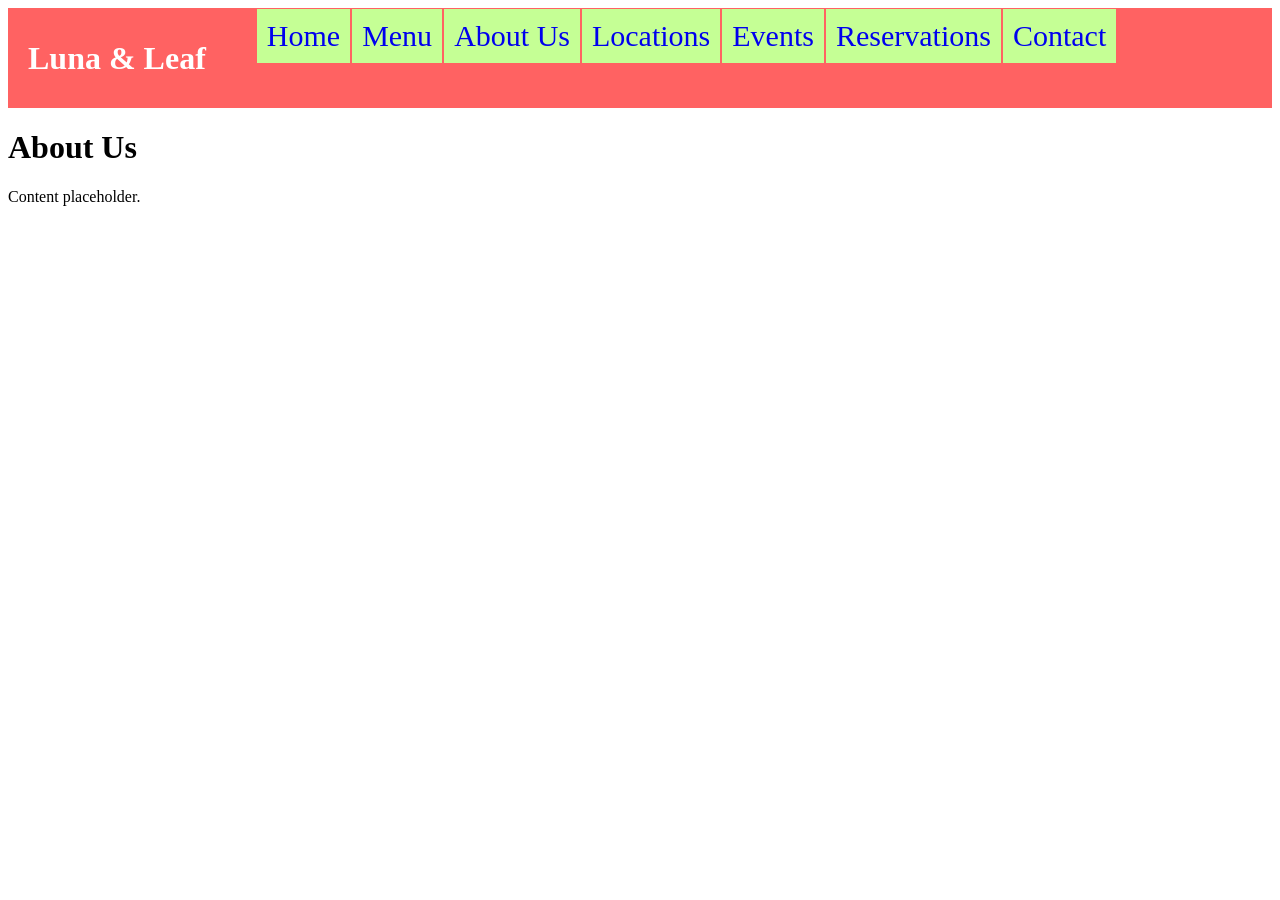
==== about.html @ a8bb4b67 "Adding all tabs of website" ====
<html>
<head>
    <meta name='viewport' content="width=device-width, initial-scale=1">
    <title>About Us - Luna & Leaf</title>

    <link rel="stylesheet" href="buisness_style.css">
</head>

<body>
    <div class="header">
        <div class="logo">
            <a href="index.html"><h1>Luna & Leaf</h1></a>
        </div>

        <ul class="navBar">
            <li><a href="index.html">Home</a></li>
            <li><a href="menu.html">Menu</a></li>
            <li><a href="about.html">About Us</a></li>
            <li><a href="locations.html">Locations</a></li>
            <li><a href="events.html">Events</a></li>
            <li><a href="reservations.html">Reservations</a></li>
            <li><a href="contact.html">Contact</a></li>
        </ul>
    </div>

    <div class="body">
        <h1>About Us</h1>
        <p>Content placeholder.</p>
    </div>

</body>
</html>
---- buisness_style.css ----
.navBar {
    display: flex;

    margin: 0;
    padding: 0;

    list-style-type: none;
    
}

.navBar li a {
    display: block;

    padding: 10px;
    font-size: 30px;
    border: 1px solid #ff6262;

    background-color: #c5ff95;
    text-decoration: none;
}

.navBar li a:hover {
    background-color: #a6e374;
}

.header {
    display: flex;

    /*This is to ensure that header stays at top*/
    position: sticky;
    top: 0;
    z-index: 1000;

    width: 100%;
    background-color: #ff6262;
    height: 100px;
}

.header .logo {
    /*up right down left*/
    margin: auto 50px auto 20px;
}

.header .logo a {
    text-decoration: none;
    color: #ffffff;
}

.header .logo a:hover {
    text-decoration: none;
    color: #ffd4d4;
}

.hero p{
    font-size: 100px;
}
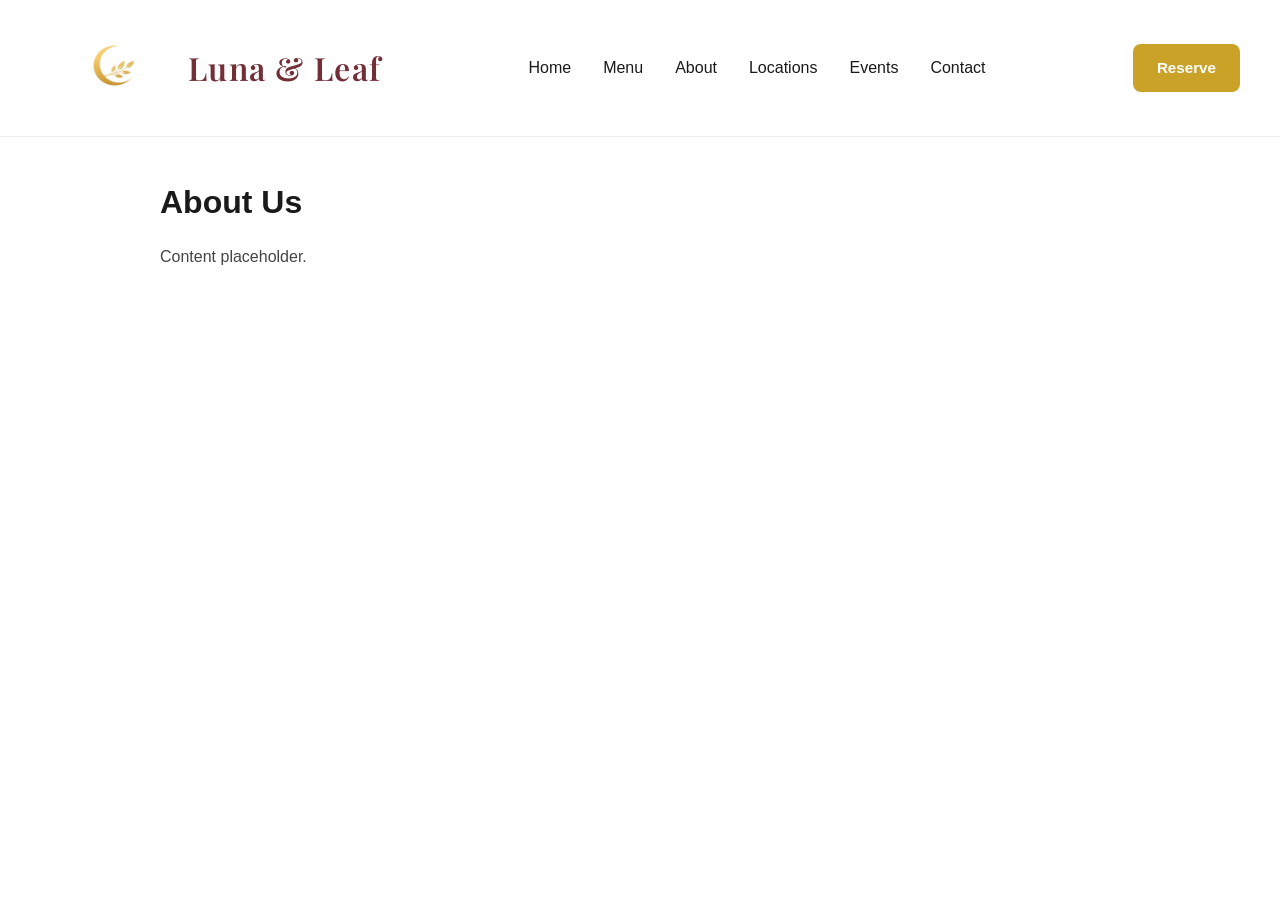
==== commit b63e053b: "Changes to logo, header, font/color of Luna & Leaf, css changes" ====
--- a/about.html
+++ b/about.html
@@ -3,24 +3,25 @@
     <meta name='viewport' content="width=device-width, initial-scale=1">
     <title>About Us - Luna & Leaf</title>
 
+    <link rel="stylesheet" href="https://fonts.googleapis.com/css2?family=Playfair+Display:wght@600;700&display=swap">
     <link rel="stylesheet" href="buisness_style.css">
 </head>
 
 <body>
     <div class="header">
-        <div class="logo">
-            <a href="index.html"><h1>Luna & Leaf</h1></a>
-        </div>
-
-        <ul class="navBar">
-            <li><a href="index.html">Home</a></li>
-            <li><a href="menu.html">Menu</a></li>
-            <li><a href="about.html">About Us</a></li>
-            <li><a href="locations.html">Locations</a></li>
-            <li><a href="events.html">Events</a></li>
-            <li><a href="reservations.html">Reservations</a></li>
-            <li><a href="contact.html">Contact</a></li>
-        </ul>
+        <a href="index.html" class="logo">
+            <img src="logo-nobg.png" alt="Luna & Leaf">
+            <span>Luna & Leaf</span>
+        </a>
+        <nav class="navBar">
+            <a href="index.html">Home</a>
+            <a href="menu.html">Menu</a>
+            <a href="about.html">About</a>
+            <a href="locations.html">Locations</a>
+            <a href="events.html">Events</a>
+            <a href="contact.html">Contact</a>
+        </nav>
+        <a href="reservations.html" class="btn-cta">Reserve</a>
     </div>
 
     <div class="body">
--- a/buisness_style.css
+++ b/buisness_style.css
@@ -1,56 +1,127 @@
-.navBar {
-    display: flex;
-
+/* reset everything */
+* {
     margin: 0;
     padding: 0;
-
-    list-style-type: none;
-    
+    box-sizing: border-box;
 }
 
-.navBar li a {
-    display: block;
-
-    padding: 10px;
-    font-size: 30px;
-    border: 1px solid #ff6262;
-
-    background-color: #c5ff95;
-    text-decoration: none;
+/* base styles for the whole page */
+body {
+    font-family: -apple-system, BlinkMacSystemFont, 'Segoe UI', Roboto, Oxygen, Ubuntu, sans-serif;
+    background-color: #fff;
+    color: #1a1a1a;
+    line-height: 1.6;
 }
 
-.navBar li a:hover {
-    background-color: #a6e374;
-}
-
+/* sticky header so it stays at the top when you scroll */
 .header {
     display: flex;
-
-    /*This is to ensure that header stays at top*/
+    align-items: center;
+    justify-content: space-between;
     position: sticky;
     top: 0;
     z-index: 1000;
-
     width: 100%;
-    background-color: #ff6262;
-    height: 100px;
+    padding: 20px 40px;
+    background-color: #fff;
+    border-bottom: 1px solid #eee;
 }
 
-.header .logo {
-    /*up right down left*/
-    margin: auto 50px auto 20px;
+/* logo on the left - image + text, upscale serif font */
+.logo {
+    display: flex;
+    align-items: center;
+    gap: 4px;
+    text-decoration: none;
+    color: #722f37;
 }
 
-.header .logo a {
-    text-decoration: none;
-    color: #ffffff;
+.logo img {
+    height: 6rem;
+    width: auto;
+    display: block;
+    object-fit: contain;
+    flex-shrink: 0;
 }
 
-.header .logo a:hover {
-    text-decoration: none;
-    color: #ffd4d4;
+.logo span {
+    font-family: 'Playfair Display', Georgia, serif;
+    font-size: 2rem;
+    font-weight: 600;
+    letter-spacing: 0.04em;
+    line-height: 1;
+    white-space: nowrap;
+    flex-shrink: 0;
 }
 
-.hero p{
-    font-size: 100px;
-}+.logo:hover {
+    color: #5a252c;
+}
+
+/* nav links in the middle, spaced out */
+.navBar {
+    display: flex;
+    gap: 32px;
+    list-style: none;
+}
+
+.navBar a {
+    text-decoration: none;
+    color: #1a1a1a;
+    font-size: 1rem;
+    font-weight: 500;
+}
+
+/* nav links stay black, maroon on hover */
+.navBar a:hover {
+    color: #722f37;
+}
+
+/* the reserve button */
+.btn-cta {
+    display: inline-block;
+    padding: 12px 24px;
+    background-color: #c9a227;
+    color: #fff;
+    text-decoration: none;
+    font-weight: 600;
+    font-size: 0.95rem;
+    border-radius: 8px;
+    transition: background-color 0.2s;
+}
+
+/* darker gold when you hover over it */
+.btn-cta:hover {
+    background-color: #a8861f;
+}
+
+/* hero section - the main intro area */
+.hero {
+    padding: 60px 40px;
+}
+
+.hero h1 {
+    font-size: 2.5rem;
+    margin-bottom: 1rem;
+}
+
+.hero p {
+    font-size: 1.25rem;
+}
+
+/* main content area, centered with max width */
+.body {
+    max-width: 1000px;
+    margin: 0 auto;
+    padding: 40px 20px 80px;
+}
+
+.body h1 {
+    font-size: 2rem;
+    margin-bottom: 1rem;
+}
+
+/*  softer color for body text */
+.body p {
+    color: #444;
+}
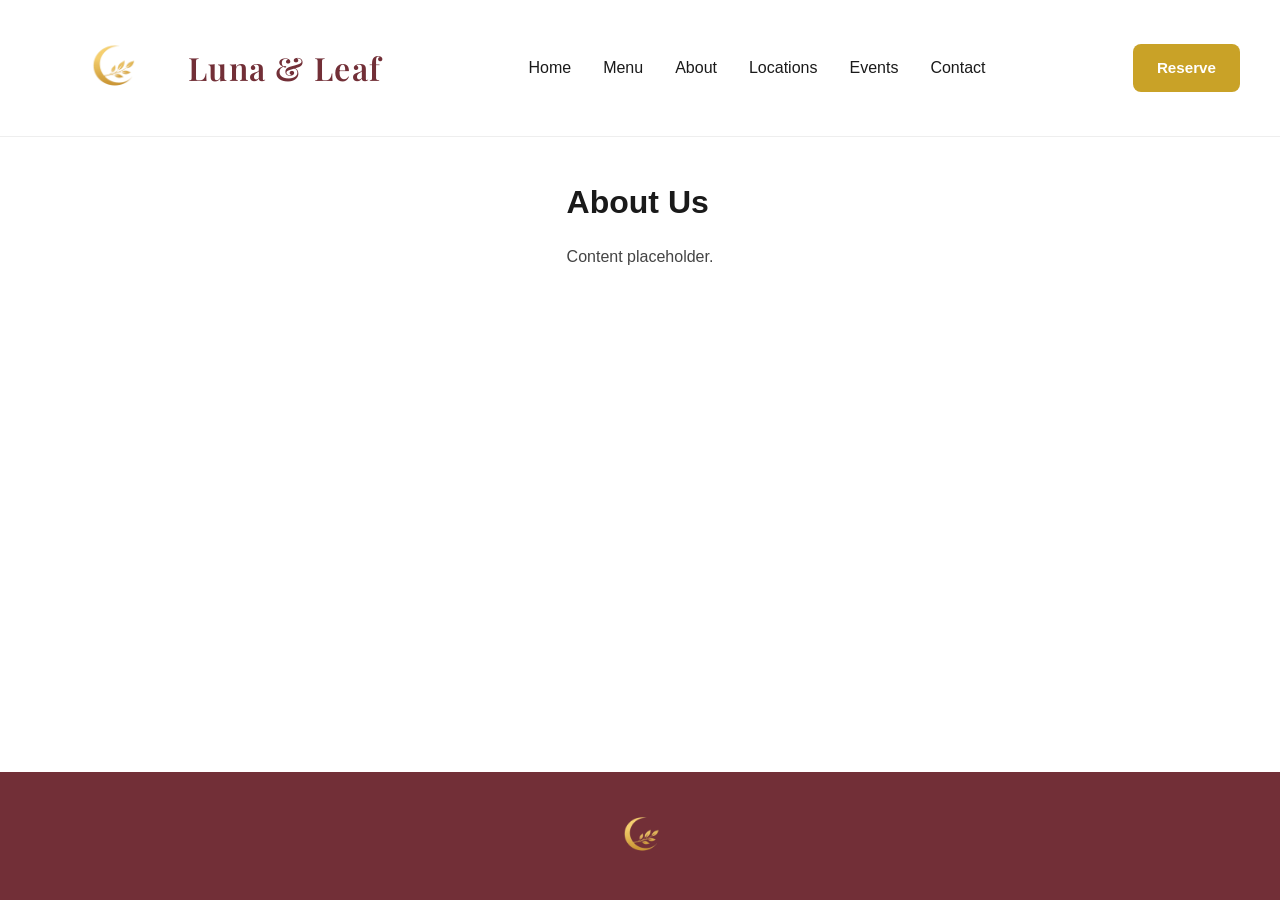
==== commit a6508988: "Footer updates, image folder" ====
--- a/about.html
+++ b/about.html
@@ -10,7 +10,7 @@
 <body>
     <div class="header">
         <a href="index.html" class="logo">
-            <img src="logo-nobg.png" alt="Luna & Leaf">
+            <img src="images/logo-nobg.png" alt="Luna & Leaf">
             <span>Luna & Leaf</span>
         </a>
         <nav class="navBar">
@@ -29,5 +29,9 @@
         <p>Content placeholder.</p>
     </div>
 
+    <footer class="footer">
+        <a href="index.html"><img src="images/logo-nobg.png" alt="Luna & Leaf"></a>
+    </footer>
+
 </body>
 </html>
--- a/buisness_style.css
+++ b/buisness_style.css
@@ -6,15 +6,23 @@
 }
 
 /* base styles for the whole page */
+html {
+    height: 100%;
+}
+
 body {
+    min-height: 100vh;
     font-family: -apple-system, BlinkMacSystemFont, 'Segoe UI', Roboto, Oxygen, Ubuntu, sans-serif;
     background-color: #fff;
     color: #1a1a1a;
     line-height: 1.6;
+    display: flex;
+    flex-direction: column;
 }
 
 /* sticky header so it stays at the top when you scroll */
 .header {
+    flex-shrink: 0;
     display: flex;
     align-items: center;
     justify-content: space-between;
@@ -114,6 +122,7 @@
     max-width: 1000px;
     margin: 0 auto;
     padding: 40px 20px 80px;
+    flex: 1;
 }
 
 .body h1 {
@@ -121,7 +130,50 @@
     margin-bottom: 1rem;
 }
 
-/*  softer color for body text */
+/* softer color for body text */
 .body p {
     color: #444;
 }
+
+/* solid maroon footer block at bottom */
+footer.footer,
+.footer {
+    width: 100%;
+    background: #722f37 !important;
+    background-color: #722f37 !important;
+    padding: 24px 40px;
+    margin-top: auto;
+    flex-shrink: 0;
+    display: flex;
+    justify-content: center;
+    align-items: center;
+}
+
+footer.footer a,
+.footer a {
+    display: block;
+    line-height: 0;
+}
+
+footer.footer img,
+.footer img {
+    height: 5rem;
+    width: auto;
+    display: block;
+    margin: 0 auto;
+}
+
+/* this section below is for menu page */
+.menu_box0{
+    background-color: #c9a227;
+}
+
+.menu_box1{
+    background-color: #a8861f;
+}
+
+.menu_box0, .menu_box1 {
+    padding: 10px;
+}
+
+/*This section above is for menu page*/
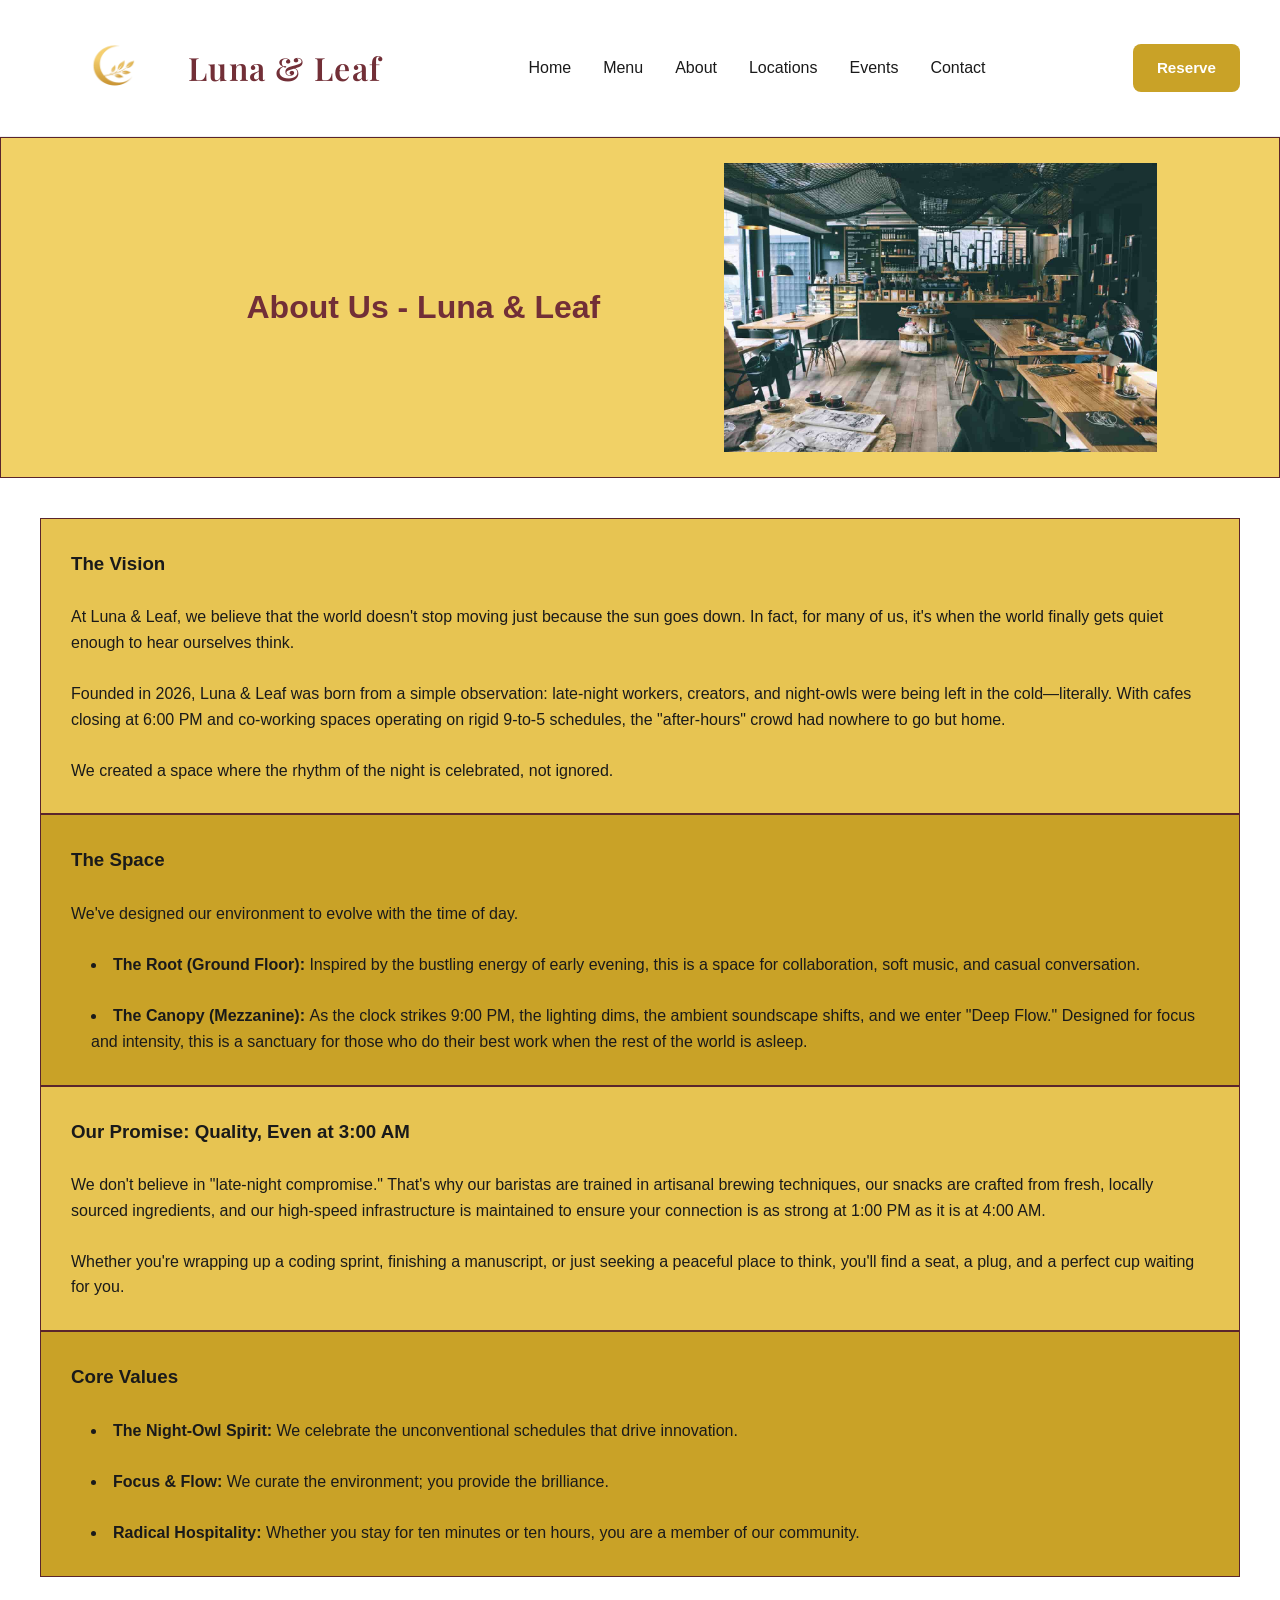
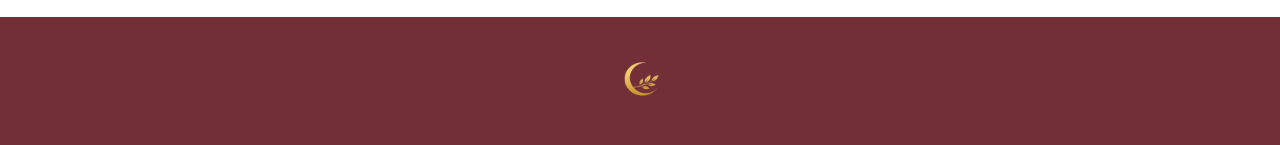
==== commit d753c1ac: "About Page Done" ====
--- a/about.html
+++ b/about.html
@@ -24,9 +24,66 @@
         <a href="reservations.html" class="btn-cta">Reserve</a>
     </div>
 
-    <div class="body">
-        <h1>About Us</h1>
-        <p>Content placeholder.</p>
+    <div class="aboutUsHero"> 
+        <h1>About Us - Luna & Leaf</h1>
+        <img id="aboutIMG"src="images/aboutUS.jpg">
+    </div>
+
+
+    <div class="aboutBoxes">
+        <div class="aboutBox0">
+            <h3>The Vision</h3></br>
+            <p>At Luna & Leaf, we believe that the world doesn't stop moving 
+                just because the sun goes down. In fact, for many of us, it's 
+                when the world finally gets quiet enough to hear ourselves think.</p></br>
+            <p>Founded in 2026, Luna & Leaf was born from a simple observation: 
+                late-night workers, creators, and night-owls were being left in 
+                the cold—literally. With cafes closing at 6:00 PM and co-working 
+                spaces operating on rigid 9-to-5 schedules, the "after-hours" 
+                crowd had nowhere to go but home.</p></br>
+            <p>We created a space where the rhythm of the night is celebrated, 
+                not ignored.</p>
+        </div>
+
+        <div class="aboutBox1">
+            <h3>The Space</h3></br>
+            <p>We've designed our environment to evolve with the time of day.</p></br>
+            <ul>
+                <li><strong>The Root (Ground Floor): </strong>Inspired by the 
+                    bustling energy of early evening, this is a space for 
+                    collaboration, soft music, and casual conversation.</li></br>
+                <li><strong>The Canopy (Mezzanine): </strong>As the clock 
+                    strikes 9:00 PM, the lighting dims, the ambient 
+                    soundscape shifts, and we enter "Deep Flow." Designed 
+                    for focus and intensity, this is a sanctuary for those 
+                    who do their best work when the rest of the world is 
+                    asleep.</li>
+            </ul>
+        </div>
+
+        <div class="aboutBox0">
+            <h3>Our Promise: Quality, Even at 3:00 AM</h3></br>
+            <p>We don't believe in "late-night compromise." That's why our 
+                baristas are trained in artisanal brewing techniques, our 
+                snacks are crafted from fresh, locally sourced ingredients, 
+                and our high-speed infrastructure is maintained to ensure 
+                your connection is as strong at 1:00 PM as it is at 4:00 AM.</p></br>
+            <p>Whether you're wrapping up a coding sprint, finishing a 
+                manuscript, or just seeking a peaceful place to think, 
+                you'll find a seat, a plug, and a perfect cup waiting for you.</p>
+        </div>
+
+        <div class="aboutBox1">
+            <h3>Core Values</h3></br>
+            <ul>
+                <li><strong>The Night-Owl Spirit: </strong>We celebrate the 
+                    unconventional schedules that drive innovation.</li></br>
+                <li><strong>Focus & Flow: </strong>We curate the environment; 
+                    you provide the brilliance.</li></br>
+                <li><strong>Radical Hospitality: </strong>Whether you stay for 
+                    ten minutes or ten hours, you are a member of our community.</li>
+            </ul>
+        </div>
     </div>
 
     <footer class="footer">
--- a/buisness_style.css
+++ b/buisness_style.css
@@ -117,17 +117,178 @@
     font-size: 1.25rem;
 }
 
-/* main content area, centered with max width */
+/* home page hero - background image set via .home-hero internal style */
+.hero-tagline {
+    font-family: 'Playfair Display', Georgia, serif;
+    font-size: 1.5rem;
+    color: #722f37;
+    margin-bottom: 0.75rem;
+}
+
+.hero-intro {
+    max-width: 480px;
+    margin-bottom: 2rem;
+    color: #444;
+}
+
+.hero-ctas {
+    display: flex;
+    gap: 1rem;
+    flex-wrap: wrap;
+}
+
+.btn-secondary {
+    display: inline-block;
+    padding: 12px 24px;
+    border: 2px solid #722f37;
+    color: #722f37;
+    text-decoration: none;
+    font-weight: 600;
+    font-size: 0.95rem;
+    border-radius: 8px;
+}
+
+.btn-secondary:hover {
+    background-color: #722f37;
+    color: #fff;
+}
+
+/* home page sections */
+.home-section {
+    margin-bottom: 3rem;
+}
+
+.home-section h2 {
+    font-size: 1.5rem;
+    margin-bottom: 1rem;
+    color: #1a1a1a;
+}
+
+.home-section p {
+    margin-bottom: 1rem;
+}
+
+.feature-list {
+    margin-left: 1.25rem;
+    color: #444;
+}
+
+.feature-list li {
+    margin-bottom: 0.5rem;
+}
+
+.hours-preview {
+    margin-left: 1.25rem;
+    color: #444;
+}
+
+.hours-preview li {
+    margin-bottom: 0.25rem;
+}
+
+.home-section a {
+    color: #722f37;
+}
+
+.home-section a:hover {
+    text-decoration: underline;
+}
+
+/* perfect for grid */
+.perfect-for-grid {
+    display: grid;
+    grid-template-columns: repeat(3, 1fr);
+    gap: 1.5rem;
+}
+
+.perfect-for-card {
+    padding: 1.5rem;
+    border: 1px solid #eee;
+    border-radius: 8px;
+}
+
+.perfect-for-card h3 {
+    font-size: 1.15rem;
+    margin-bottom: 0.5rem;
+    color: #722f37;
+}
+
+.perfect-for-card p {
+    font-size: 0.95rem;
+    color: #444;
+    margin: 0;
+}
+
+/* quick links grid */
+.home-quicklinks h2 {
+    margin-bottom: 0.5rem;
+}
+
+.quicklinks-grid {
+    display: grid;
+    grid-template-columns: repeat(3, 1fr);
+    gap: 1.5rem;
+    margin-top: 1rem;
+}
+
+.quicklink-card {
+    display: block;
+    padding: 1.5rem;
+    border: 1px solid #eee;
+    border-radius: 8px;
+    text-decoration: none;
+    color: #1a1a1a;
+    transition: border-color 0.2s, box-shadow 0.2s;
+}
+
+.quicklink-card:hover {
+    border-color: #c9a227;
+    box-shadow: 0 4px 12px rgba(114, 47, 55, 0.1);
+}
+
+.quicklink-card h3 {
+    font-size: 1.25rem;
+    margin-bottom: 0.5rem;
+    color: #722f37;
+}
+
+.quicklink-card p {
+    font-size: 0.95rem;
+    color: #666;
+    margin: 0;
+}
+
+/* home CTA section */
+.home-cta {
+    text-align: left;
+}
+
+.home-cta .btn-cta {
+    margin-top: 0.5rem;
+}
+
+@media (max-width: 700px) {
+    .perfect-for-grid,
+    .quicklinks-grid {
+        grid-template-columns: 1fr;
+    }
+}
+
+/* main content area, left-aligned with max width */
 .body {
     max-width: 1000px;
-    margin: 0 auto;
+    margin: 40px;
     padding: 40px 20px 80px;
     flex: 1;
+    text-align: left;
+    margin: 0 auto;
 }
 
 .body h1 {
     font-size: 2rem;
     margin-bottom: 1rem;
+    text-align: left;
+    color: #722f37;
 }
 
 /* softer color for body text */
@@ -164,16 +325,123 @@
 }
 
 /* this section below is for menu page */
-.menu_box0{
+.menu_box0 {
+    background-color: #e7c452;
+}
+
+.menu_box1 {
     background-color: #c9a227;
-}
-
-.menu_box1{
-    background-color: #a8861f;
 }
 
 .menu_box0, .menu_box1 {
     padding: 10px;
-}
-
-/*This section above is for menu page*/+    width: 800px;
+}
+
+@media (max-width: 1000px) {
+    .menu_box0, .menu_box1 {
+        width: 600px;
+    }
+}
+
+/*This section above is for menu page*/
+
+/*This section below is for contact page*/
+.contacts {
+    display: flex;
+}
+
+.contacts img {
+    width: 100%;
+    height: auto;
+    object-fit: contain
+}
+
+.contacts_box {
+    width: 50%;
+    height: auto;
+    padding: 20px;
+    margin: 10px;
+}
+
+.form-group {
+    margin-top: 10px;
+}
+
+.form-group textarea {
+    width: 100%;
+    height: 200px;
+    padding: 10px 12px;
+    font-size: 1rem;
+    font-family: inherit;
+    border: 1px solid #ccc;
+    border-radius: 6px;
+}
+
+.form-group textarea:focus {
+    outline: none;
+    border-color: #722f37;
+}
+
+.btn-submit {
+    padding: 12px 24px;
+    background-color: #722f37;
+    color: #fff;
+    border: none;
+    font-size: 1rem;
+    font-weight: 600;
+    border-radius: 8px;
+    cursor: pointer;
+}
+
+.btn-submit:hover {
+    background-color: #5a252c;
+}
+/*This section above is for contact page*/
+
+
+/*This section below is for about page*/
+.aboutUsHero {
+    background-color: #f1d166;
+    display: flex;
+    justify-content: center;
+    align-items: center;
+    padding: 20px;
+
+    border: 1px #5a252c solid;
+}
+
+.aboutUsHero h1{
+    font-size: 2rem;
+    color: #722f37;
+    margin: 10%;
+}
+
+#aboutIMG {
+    width: 35%;
+    height: auto;
+    float: right;
+}
+
+.aboutBoxes {
+    margin: 40px 40px;
+}
+
+.aboutBoxes ul {
+    list-style-position: inside; 
+    padding-left: 20px;
+}
+
+.aboutBox0, .aboutBox1 {
+    padding: 30px;
+    border: 1px #5a252c solid;
+}
+
+.aboutBox0 {
+    background-color: #e7c452;
+}
+
+.aboutBox1 {
+    background-color: #c9a227;
+}
+/*This section above is for about page*/
